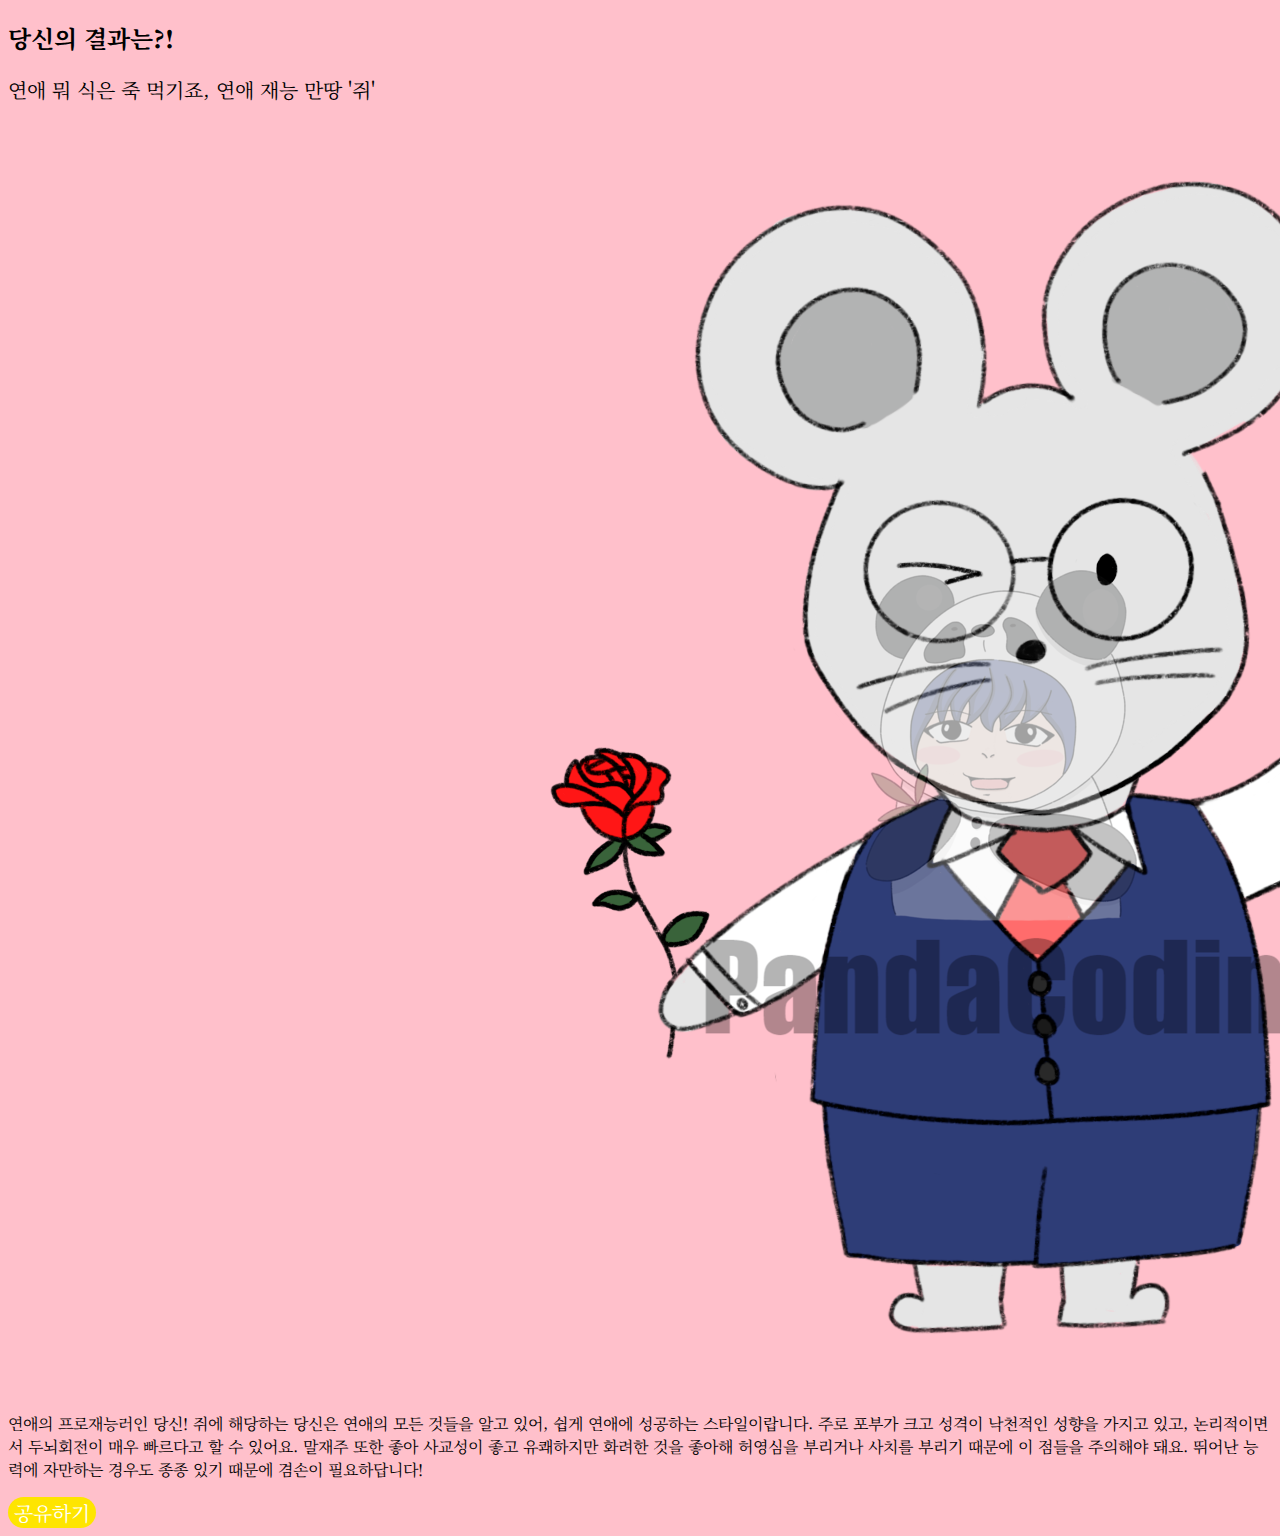
==== page/result-0.html @ 8ca728a2 "add result page" ====
<!DOCTYPE html>
<html lang="ko" dir="ltr">
  <head>
    <meta charset="utf-8">
    <meta name="viewport" content="width=device-width, initial-scale=1">
    <meta name="author" content="SeongAh">
    <meta name="keywords" content="mbti 테스트">
    <meta name="description" content="mbti 테스트">

    <!-- sns share -->
    <meta property="og:url" content="https://seongah-mbti-test.netlify.app"/>
    <meta property="og:title" content="mbti 테스트"/>
    <meta property="og:type" content="website"/>
    <meta property="og:image" content="img/share.png"/>
    <meta property="og:description" content="mbti 테스트"/>

    <!--favicon-->
    <link rel="shortcut icon" href="img/favicon.ico">
    <link rel="apple-touch-icon-precomposed" href="img.favicon.ico">

    <title>mbit test</title>
    <link href="https://cdn.jsdelivr.net/npm/bootstrap@5.1.3/dist/css/bootstrap.min.css" rel="stylesheet" integrity="sha384-1BmE4kWBq78iYhFldvKuhfTAU6auU8tT94WrHftjDbrCEXSU1oBoqyl2QvZ6jIW3" crossorigin="anonymous">
    <link rel="stylesheet" href="../css/default.css">
    <link rel="preconnect" href="https://fonts.googleapis.com">
    <link rel="preconnect" href="https://fonts.gstatic.com" crossorigin>
    <link href="https://fonts.googleapis.com/css2?family=Noto+Serif+KR&display=swap" rel="stylesheet">
    <link rel="stylesheet" href="../css/result.css">
  </head>
  <body>
    <section id="shareResult" class="mx-auto my-5 py-5 px-3">
      <h2>당신의 결과는?!</h2>
      <div class="resultname">
        <p>연애 뭐 식은 죽 먹기죠, 연애 재능 만땅 '쥐'</p>
      </div>
      <div id="resultImg" class="my-3 col-lg-6 col-md-8 col-sm-10 col-12 mx-auto">
        <img src="../img/image-0.png" alt="0" class="img-fluid">
      </div>
      <div class="resultDesc">
        <p>연애의 프로재능러인 당신! 쥐에 해당하는 당신은 연애의 모든 것들을 알고 있어, 쉽게 연애에 성공하는 스타일이랍니다. 주로 포부가 크고 성격이 낙천적인 성향을 가지고 있고, 논리적이면서 두뇌회전이 매우 빠르다고 할 수 있어요. 말재주 또한 좋아 사교성이 좋고 유쾌하지만 화려한 것을 좋아해 허영심을 부리거나 사치를 부리기 때문에 이 점들을 주의해야 돼요. 뛰어난 능력에 자만하는 경우도 종종 있기 때문에 겸손이 필요하답니다! </p>
      </div>
      <button type="button" class="mt-3 py-2 px-3 kakao"
      onclick="js:kakaoshare()">공유하기</button>
    </section>
  </body>
</html>
---- css/default.css ----
body{
  background-color: pink;
}
*{
  font-family: 'Noto Serif KR', serif;
}
---- css/result.css ----
#result{
  display: none;
  background-color: whitesmoke;
  width: 80%;
  text-align: center;
  border-radius: 20px;
}
.resultname{
  font-size: 20px;
}
.resultDesc{
  font-size: 16px;
}
.kakao{
  color: white;
  background-color: #FEE500;
  font-size: 20px;
  border: 0px;
  border-radius: 20px;
}

.kakao:hover, .kakao:focus {
  background-color: whitesmoke;
  color: #FEE500;
}
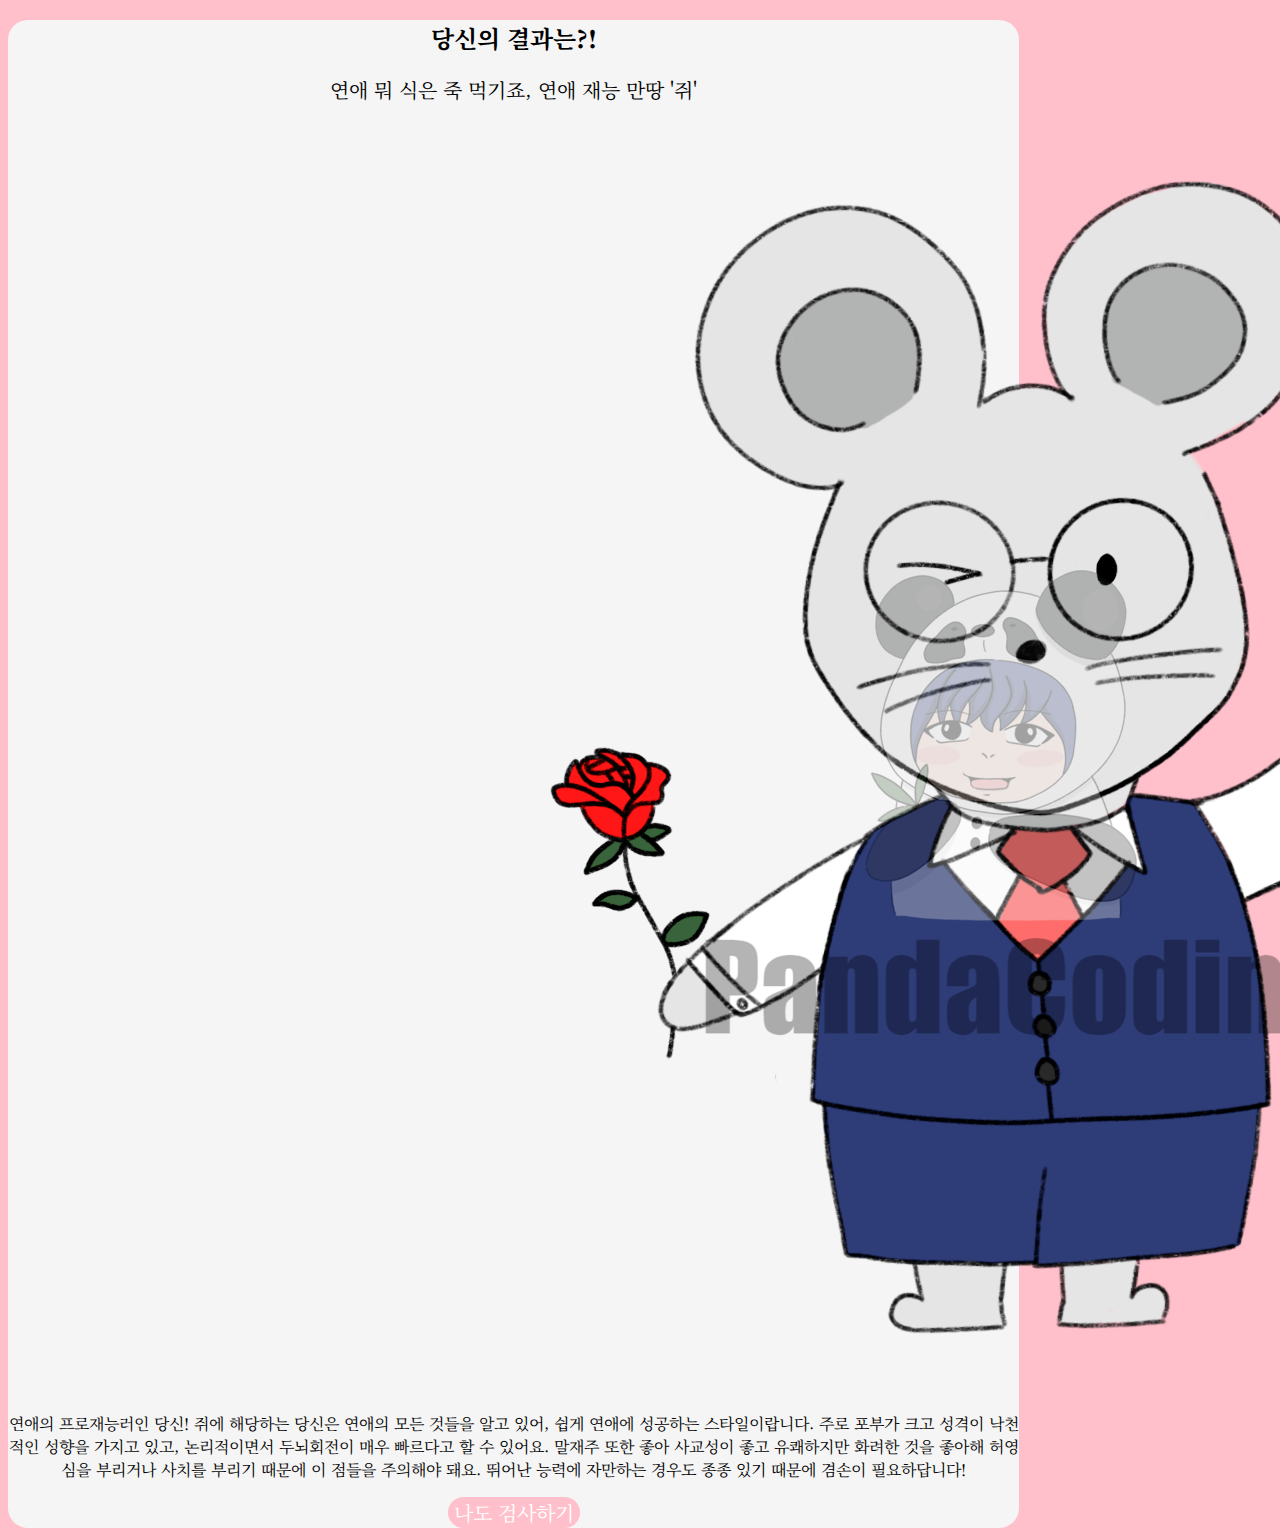
==== commit b72c443e: "add result page" ====
--- a/page/result-0.html
+++ b/page/result-0.html
@@ -38,8 +38,13 @@
       <div class="resultDesc">
         <p>연애의 프로재능러인 당신! 쥐에 해당하는 당신은 연애의 모든 것들을 알고 있어, 쉽게 연애에 성공하는 스타일이랍니다. 주로 포부가 크고 성격이 낙천적인 성향을 가지고 있고, 논리적이면서 두뇌회전이 매우 빠르다고 할 수 있어요. 말재주 또한 좋아 사교성이 좋고 유쾌하지만 화려한 것을 좋아해 허영심을 부리거나 사치를 부리기 때문에 이 점들을 주의해야 돼요. 뛰어난 능력에 자만하는 경우도 종종 있기 때문에 겸손이 필요하답니다! </p>
       </div>
-      <button type="button" class="mt-3 py-2 px-3 kakao"
-      onclick="js:kakaoshare()">공유하기</button>
+      <script type="text/javascript">
+        function moveHome(){
+          location.href = "/index.html";
+        }
+      </script>
+      <button type="button" class="mt-3 py-2 px-3 gohome"
+      onclick="js:moveHome()">나도 검사하기</button>
     </section>
   </body>
 </html>
--- a/css/result.css
+++ b/css/result.css
@@ -1,5 +1,12 @@
 #result{
   display: none;
+  background-color: whitesmoke;
+  width: 80%;
+  text-align: center;
+  border-radius: 20px;
+}
+
+#shareResult{
   background-color: whitesmoke;
   width: 80%;
   text-align: center;
@@ -19,7 +26,15 @@
   border-radius: 20px;
 }
 
+.gohome{
+  color: white;
+  background-color: pink;
+  font-size: 20px;
+  border: 0px;
+  border-radius: 20px;
+}
+
 .kakao:hover, .kakao:focus {
   background-color: whitesmoke;
-  color: #FEE500;
+  color: pink;
 }
